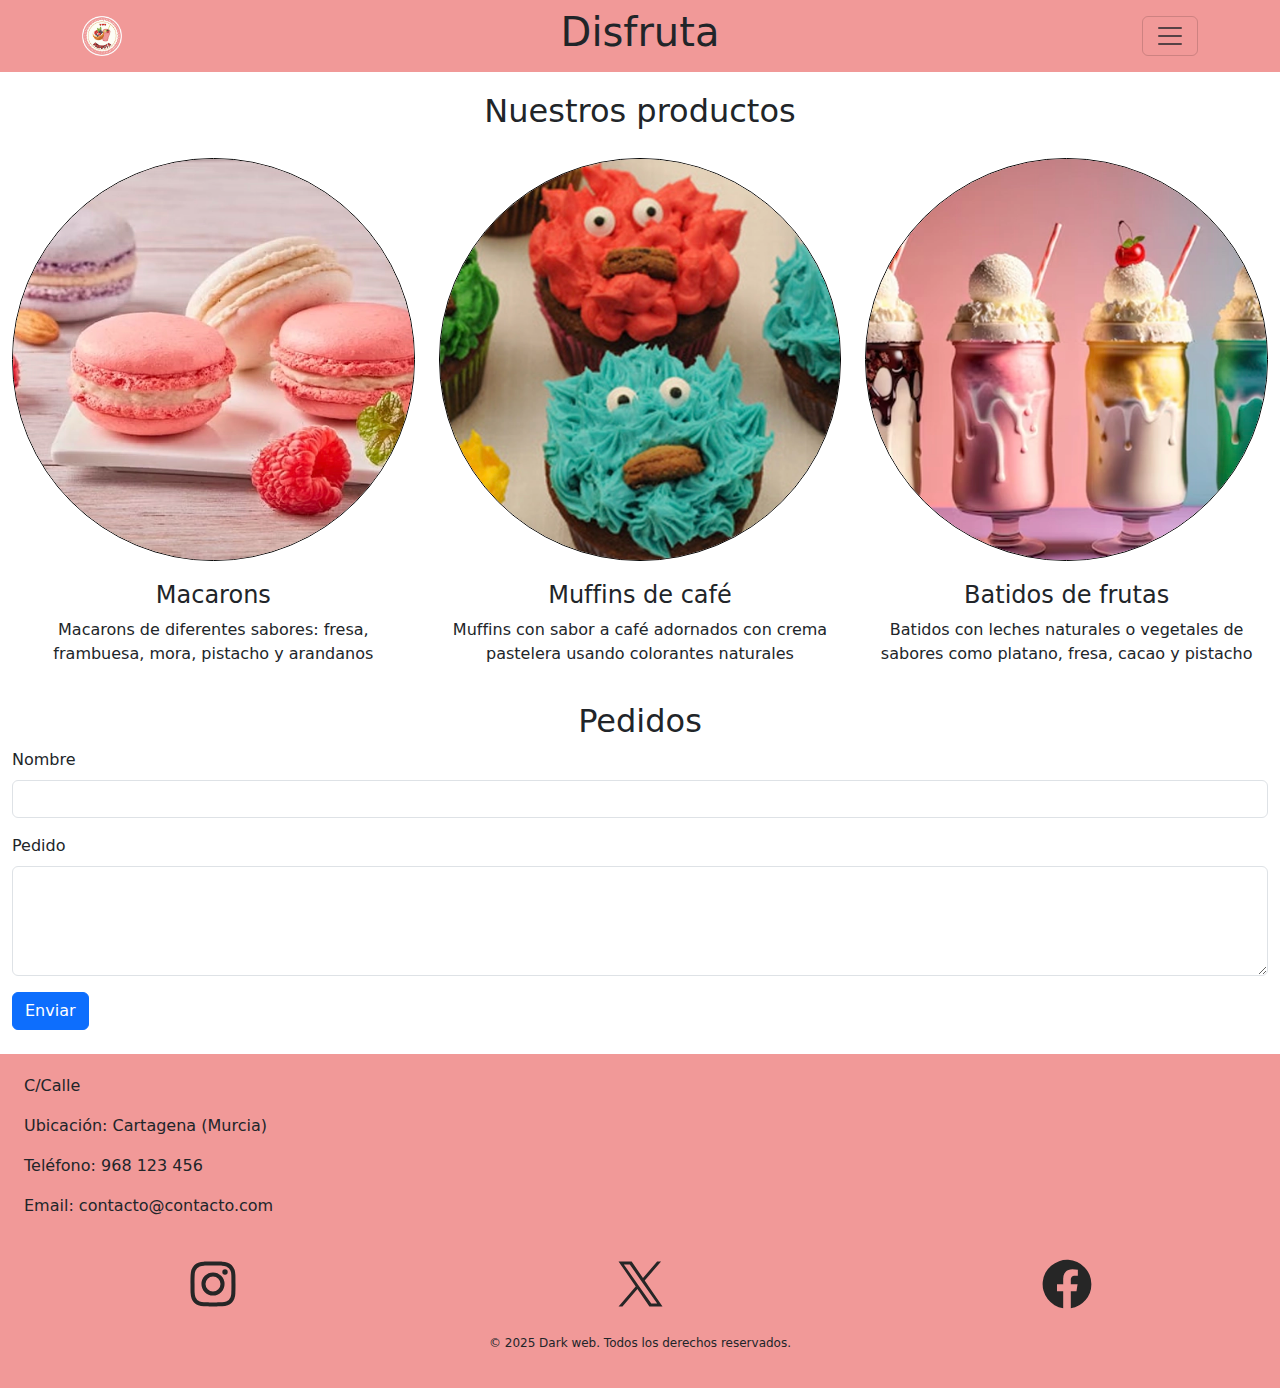
==== productos.html @ 52b7e817 "Avance en productos" ====
<!DOCTYPE html>
<html lang="es">

<head>
    <meta charset="UTF-8">
    <meta name="viewport" content="width=device-width, initial-scale=1.0">
    <title>Disfruta</title>
    <link href="https://cdn.jsdelivr.net/npm/bootstrap@5.3.3/dist/css/bootstrap.min.css" rel="stylesheet" integrity="sha384-QWTKZyjpPEjISv5WaRU9OFeRpok6YctnYmDr5pNlyT2bRjXh0JMhjY6hW+ALEwIH" crossorigin="anonymous">
    <link rel="stylesheet" href="css/custom.css">
    <script src="scripts/correo.js" defer></script>
</head>

<body>
    <div class="container-fluid">
        <div class="row rosa">
            <nav class="col-12 navbar ">
                <div class="container">
                    <a class="navbar-brand" href="index.html">
                        <img src="imagenes/logo.png" alt="Bootstrap" width="40" height="40">
                    </a>
                    <h1>Disfruta</h1>
                    <button class="navbar-toggler" type="button" data-bs-toggle="collapse"
                        data-bs-target="#navbarNavAltMarkup" aria-controls="navbarNavAltMarkup" aria-expanded="false"
                        aria-label="Toggle navigation">
                        <span class="navbar-toggler-icon"></span>
                    </button>
                    <div class="collapse navbar-collapse" id="navbarNavAltMarkup">
                        <div class="navbar-nav">
                            <a class="nav-link" href="#">Platos</a>
                            <a class="nav-link" href="#">Productos</a>
                            <a class="nav-link" href="#">Restaurante</a>
                            <a class="nav-link" href="#">Nuestro equipo</a>
                            <a class="nav-link" href="#">Contacto</a>
                        </div>
                    </div>
                </div>
            </nav>
        </div>
        <div class="row">
            <div class="col-12 subtitulo">
                <h2>Nuestros productos</h2>
            </div>
        </div>
        <div class="row">   <!-- Productos -->
            <div class="col-12 col-sm-6 col-md-4 productos">
                <img src="imagenes/producto/producto1.webp" class="rounded-circle" alt="">
                <h4>Macarons</h4>
                <p>Macarons de diferentes sabores: fresa, frambuesa, mora, pistacho y arandanos</p>
            </div>
            <div class="col-12 col-sm-6 col-md-4 productos">
                <img src="imagenes/producto/producto2.webp" class="rounded-circle" alt="">
                <h4>Muffins de café</h4>
                <p>Muffins con sabor a café adornados con crema pastelera usando colorantes naturales</p>
            </div>
            <div class="col-12 col-sm-6 col-md-4 productos">
                <img src="imagenes/producto/producto3.webp" class="rounded-circle" alt="">
                <h4>Batidos de frutas</h4>
                <p>Batidos con leches naturales o vegetales de sabores como platano, fresa, cacao y pistacho</p>
            </div>
        </div>
        <div class="row">
            <div class="col-12 subtitulo">
                <h2>Pedidos</h2>
            </div>
        </div>
        <div class="row">
            <div class="col-12">
                <form id="pedidoForm">
                    <div class="mb-3">
                        <label for="nombre" class="form-label">Nombre</label>
                        <input type="text" class="form-control" id="nombre" name="nombre" required>
                    </div>
                    <div class="mb-3">
                        <label for="mensaje" class="form-label">Pedido</label>
                        <textarea class="form-control" id="mensaje" name="mensaje" rows="4" required></textarea>
                    </div>
                    <button type="submit" class="btn btn-primary">Enviar</button>
                    <br><br>
                </form>
            </div>
        </div>
        <div class="row"> <!-- Footer -->
            <div class="footer rosa">
                <div class="row margen">
                    <div class="col-12">
                        <p class="contacto contacto-margen"> C/Calle</p>
                        <p class="contacto">Ubicación: Cartagena (Murcia)</p>
                        <p class="contacto">Teléfono: 968 123 456</p>
                        <p class="contacto">Email: contacto@contacto.com</p>
                    </div>
                </div>
                <div class="row">
                    <div class="col-4 d-flex justify-content-center align-items-center">
                        <a href=""> <!-- Poner enlaces -->
                            <img src="imagenes/instagram.svg" alt="Instagram" class="logo">
                        </a>
                    </div>
                    <div class="col-4 d-flex justify-content-center align-items-center">
                        <a href="">
                            <img src="imagenes/x.svg" alt="X" class="logo">
                        </a>
                    </div>
                    <div class="col-4 d-flex justify-content-center align-items-center">
                        <a href="">
                            <img src="imagenes/facebook.svg" alt="Facebook" class="logo">
                        </a>
                    </div>
                </div>
                <div class="row">
                    <div class="col-12 margen">
                        <p class="texto-pequeño">© 2025 Dark web. Todos los derechos reservados.</p>
                    </div>
                </div>
            </div>
        </div>
    </div>
    <script src="https://cdn.jsdelivr.net/npm/bootstrap@5.3.3/dist/js/bootstrap.bundle.min.js" integrity="sha384-YvpcrYf0tY3lHB60NNkmXc5s9fDVZLESaAA55NDzOxhy9GkcIdslK1eN7N6jIeHz" crossorigin="anonymous"></script>
</body>

</html>
---- css/custom.css ----
@import url('https://fonts.googleapis.com/css2?family=Nunito:ital,wght@0,200..1000;1,200..1000&family=Open+Sans:ital,wght@0,300..800;1,300..800&display=swap');

html {
    font-family: 'Nunito', sans-serif;
}

.nav-link {
    color: #000000;
}

.nav-link:hover {
    color: rgb(255, 240, 240);
}

.navbar-nav {
    text-align: center;
}

.rosa {
    background-color: #f19998;
}

.logo {
    width: 60px;
}

.sin {
    padding: 0px;
}

.productos { 
    margin: 0 auto;
}

.productos img {
    width: 100%;
    border: #000 1px solid;
    margin: 20px 0;
}

.productos img:hover {
    transform: scale(1.1);
    transition: 0.5s;
}

.productos h4, .productos p {
    text-align: center;
}

.subtitulo {
    text-align: center;
    margin: 20px 0 0 0;
}

.parrafo {
    text-align: center;
    margin: 10px;
}

.margen {
    margin: 20px 0;
}

.texto-pequeño {
    text-align: center;
    font-size: 12px;
}

/* Media queries para diferentes resoluciones */
@media screen and (min-width:576px) { 
    /* Estilos para pantallas pequeñas */
}

@media screen and (min-width:768px) { 
    /* Estilos para pantallas medianas */
}

@media screen and (min-width:992px) { 
    /* Estilos para pantallas grandes */
}

@media screen and (min-width:1200px) { 
    /* Estilos para pantallas extra grandes */
}

@media screen and (min-width:1400px) { 
    /* Estilos para pantallas muy grandes */
}
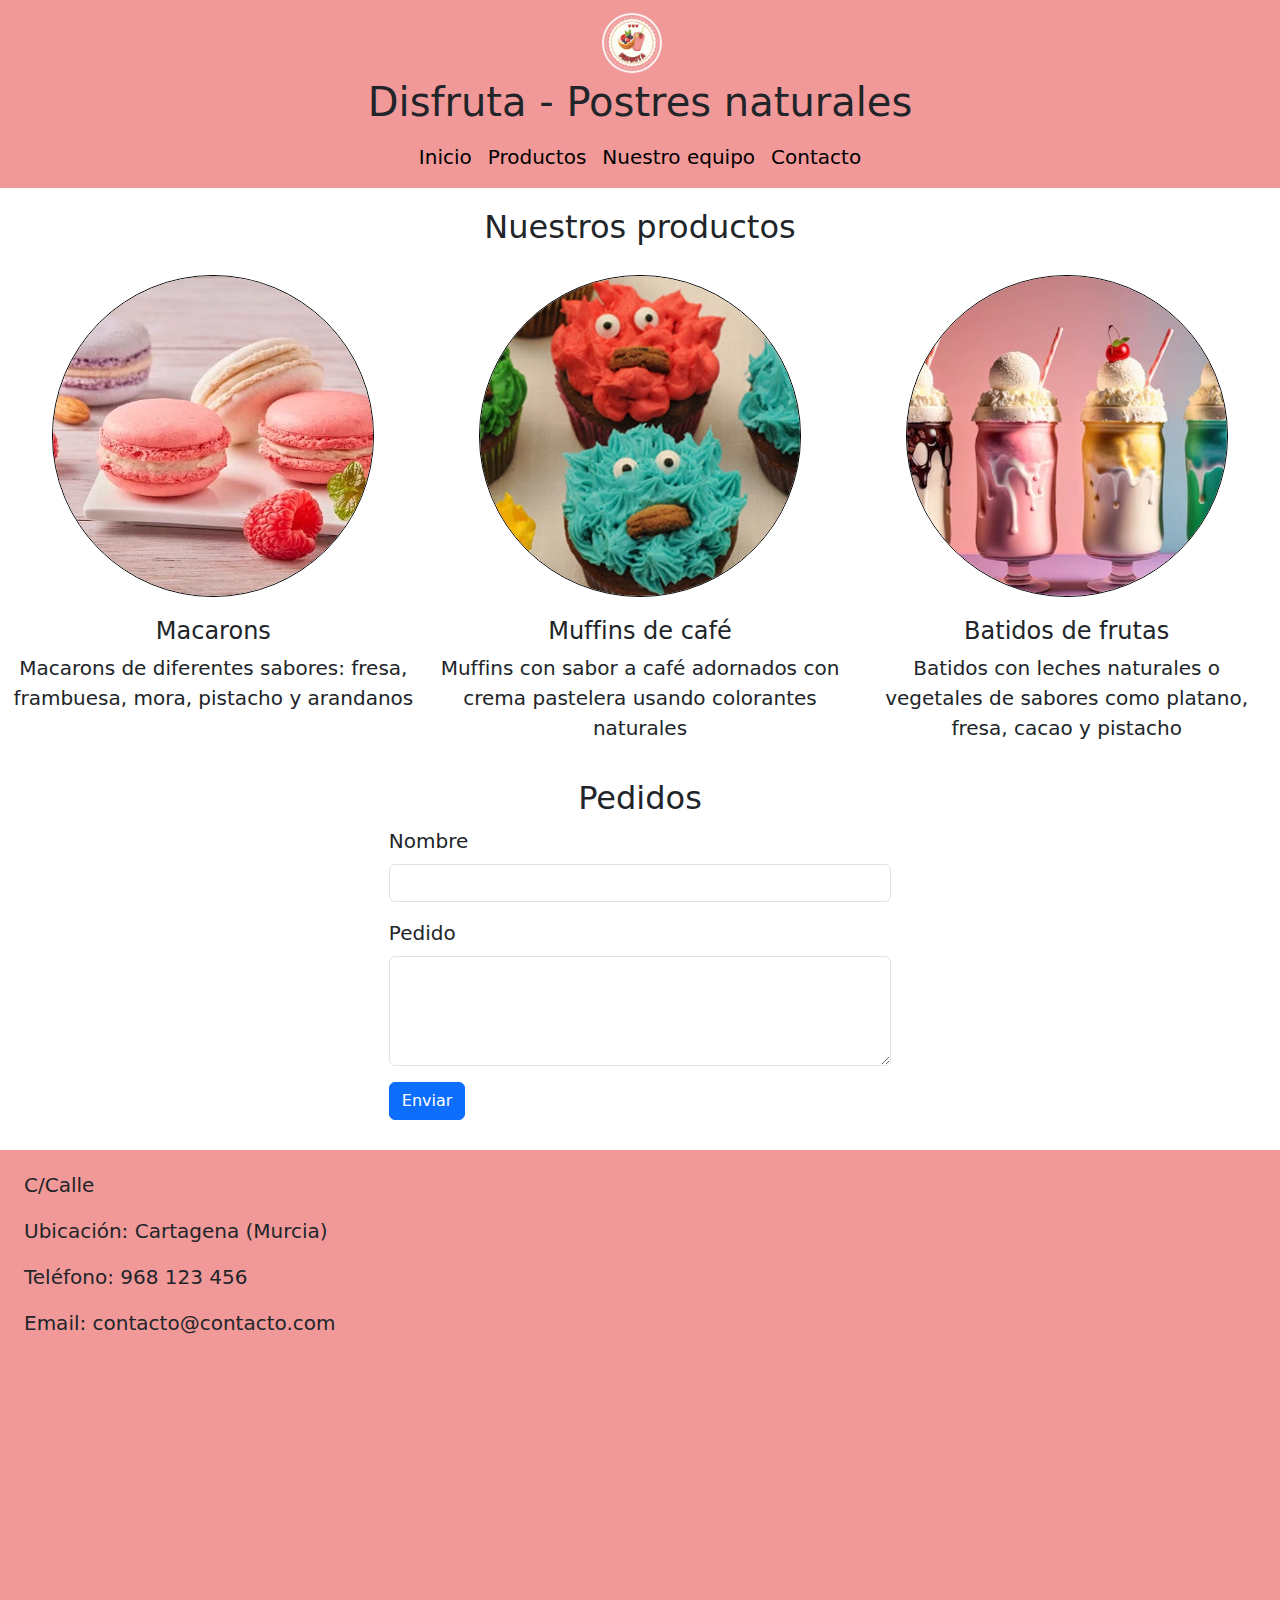
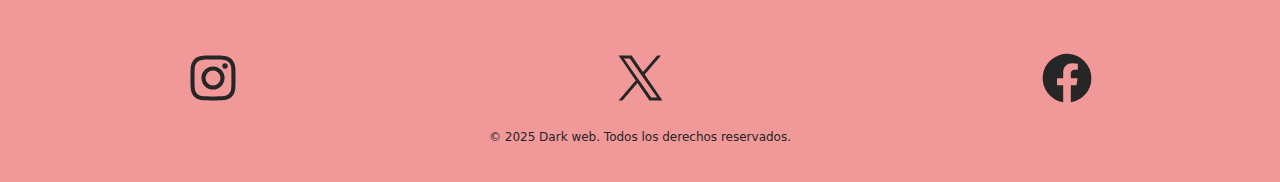
==== commit 521d764d: "mapa, menu expand y responsive" ====
--- a/productos.html
+++ b/productos.html
@@ -13,12 +13,13 @@
 <body>
     <div class="container-fluid">
         <div class="row rosa">
-            <nav class="col-12 navbar ">
-                <div class="container">
+            <nav class="col-12 navbar navbar-expand-md">
+                <div class="container d-flex flex-row flex-md-column justify-content-between align-items-center">
                     <a class="navbar-brand" href="index.html">
-                        <img src="imagenes/logo.png" alt="Bootstrap" width="40" height="40">
+                        <img src="imagenes/logo.png" alt="Logo" class="logo">
                     </a>
-                    <h1>Disfruta</h1>
+                    <h1 class="d-md-none">Disfruta</h1>
+                    <h1 class="d-none d-md-block">Disfruta - Postres naturales</h1>
                     <button class="navbar-toggler" type="button" data-bs-toggle="collapse"
                         data-bs-target="#navbarNavAltMarkup" aria-controls="navbarNavAltMarkup" aria-expanded="false"
                         aria-label="Toggle navigation">
@@ -26,9 +27,8 @@
                     </button>
                     <div class="collapse navbar-collapse" id="navbarNavAltMarkup">
                         <div class="navbar-nav">
-                            <a class="nav-link" href="#">Platos</a>
-                            <a class="nav-link" href="#">Productos</a>
-                            <a class="nav-link" href="#">Restaurante</a>
+                            <a class="nav-link" href="index.html">Inicio</a>
+                            <a class="nav-link" href="productos.html">Productos</a>
                             <a class="nav-link" href="#">Nuestro equipo</a>
                             <a class="nav-link" href="#">Contacto</a>
                         </div>
@@ -65,7 +65,7 @@
         </div>
         <div class="row">
             <div class="col-12">
-                <form id="pedidoForm">
+                <form id="pedidoForm" class="formulario">
                     <div class="mb-3">
                         <label for="nombre" class="form-label">Nombre</label>
                         <input type="text" class="form-control" id="nombre" name="nombre" required>
@@ -82,27 +82,30 @@
         <div class="row"> <!-- Footer -->
             <div class="footer rosa">
                 <div class="row margen">
-                    <div class="col-12">
+                    <div class="col-12 col-sm-6 ">
                         <p class="contacto contacto-margen"> C/Calle</p>
                         <p class="contacto">Ubicación: Cartagena (Murcia)</p>
                         <p class="contacto">Teléfono: 968 123 456</p>
                         <p class="contacto">Email: contacto@contacto.com</p>
                     </div>
+                    <div class="col-12 col-sm-6">
+                        <iframe class="w-100" src="https://www.google.com/maps/embed?pb=!1m18!1m12!1m3!1d3160.8457745839924!2d-0.9927660233647977!3d37.6057885720286!2m3!1f0!2f0!3f0!3m2!1i1024!2i768!4f13.1!3m3!1m2!1s0xd634224e0bc8c2b%3A0xf62d78a986855460!2sCIFP%20Carlos%20III!5e0!3m2!1ses!2ses!4v1738443946466!5m2!1ses!2ses" width="600" height="450" style="border:0;" allowfullscreen="" loading="lazy" referrerpolicy="no-referrer-when-downgrade"></iframe>
+                    </div>
                 </div>
                 <div class="row">
                     <div class="col-4 d-flex justify-content-center align-items-center">
                         <a href=""> <!-- Poner enlaces -->
-                            <img src="imagenes/instagram.svg" alt="Instagram" class="logo">
+                            <img src="imagenes/instagram.svg" alt="Instagram" class="redes">
                         </a>
                     </div>
                     <div class="col-4 d-flex justify-content-center align-items-center">
                         <a href="">
-                            <img src="imagenes/x.svg" alt="X" class="logo">
+                            <img src="imagenes/x.svg" alt="X" class="redes">
                         </a>
                     </div>
                     <div class="col-4 d-flex justify-content-center align-items-center">
                         <a href="">
-                            <img src="imagenes/facebook.svg" alt="Facebook" class="logo">
+                            <img src="imagenes/facebook.svg" alt="Facebook" class="redes">
                         </a>
                     </div>
                 </div>
--- a/css/custom.css
+++ b/css/custom.css
@@ -20,7 +20,7 @@
     background-color: #f19998;
 }
 
-.logo {
+.redes {
     width: 60px;
 }
 
@@ -33,9 +33,9 @@
 }
 
 .productos img {
-    width: 100%;
+    width: 80%;
     border: #000 1px solid;
-    margin: 20px 0;
+    margin: 20px 10%;
 }
 
 .productos img:hover {
@@ -66,23 +66,36 @@
     font-size: 12px;
 }
 
+.formulario {
+    margin: 0 5%;
+}
+
+.logo {
+    width: 40px;
+}
+
 /* Media queries para diferentes resoluciones */
 @media screen and (min-width:576px) { 
-    /* Estilos para pantallas pequeñas */
+    /* Estilos para pantallas sm */
+
+    .formulario {
+        margin: 0 15%;
+    }
 }
 
 @media screen and (min-width:768px) { 
-    /* Estilos para pantallas medianas */
+    /* Estilos para pantallas md */
+
+    .formulario {
+        margin: 0 30%;
+    }
+
+    .logo {
+        width: 60px;
+    }
+
+    body{
+        font-size: 20px;
+    }
 }
 
-@media screen and (min-width:992px) { 
-    /* Estilos para pantallas grandes */
-}
-
-@media screen and (min-width:1200px) { 
-    /* Estilos para pantallas extra grandes */
-}
-
-@media screen and (min-width:1400px) { 
-    /* Estilos para pantallas muy grandes */
-}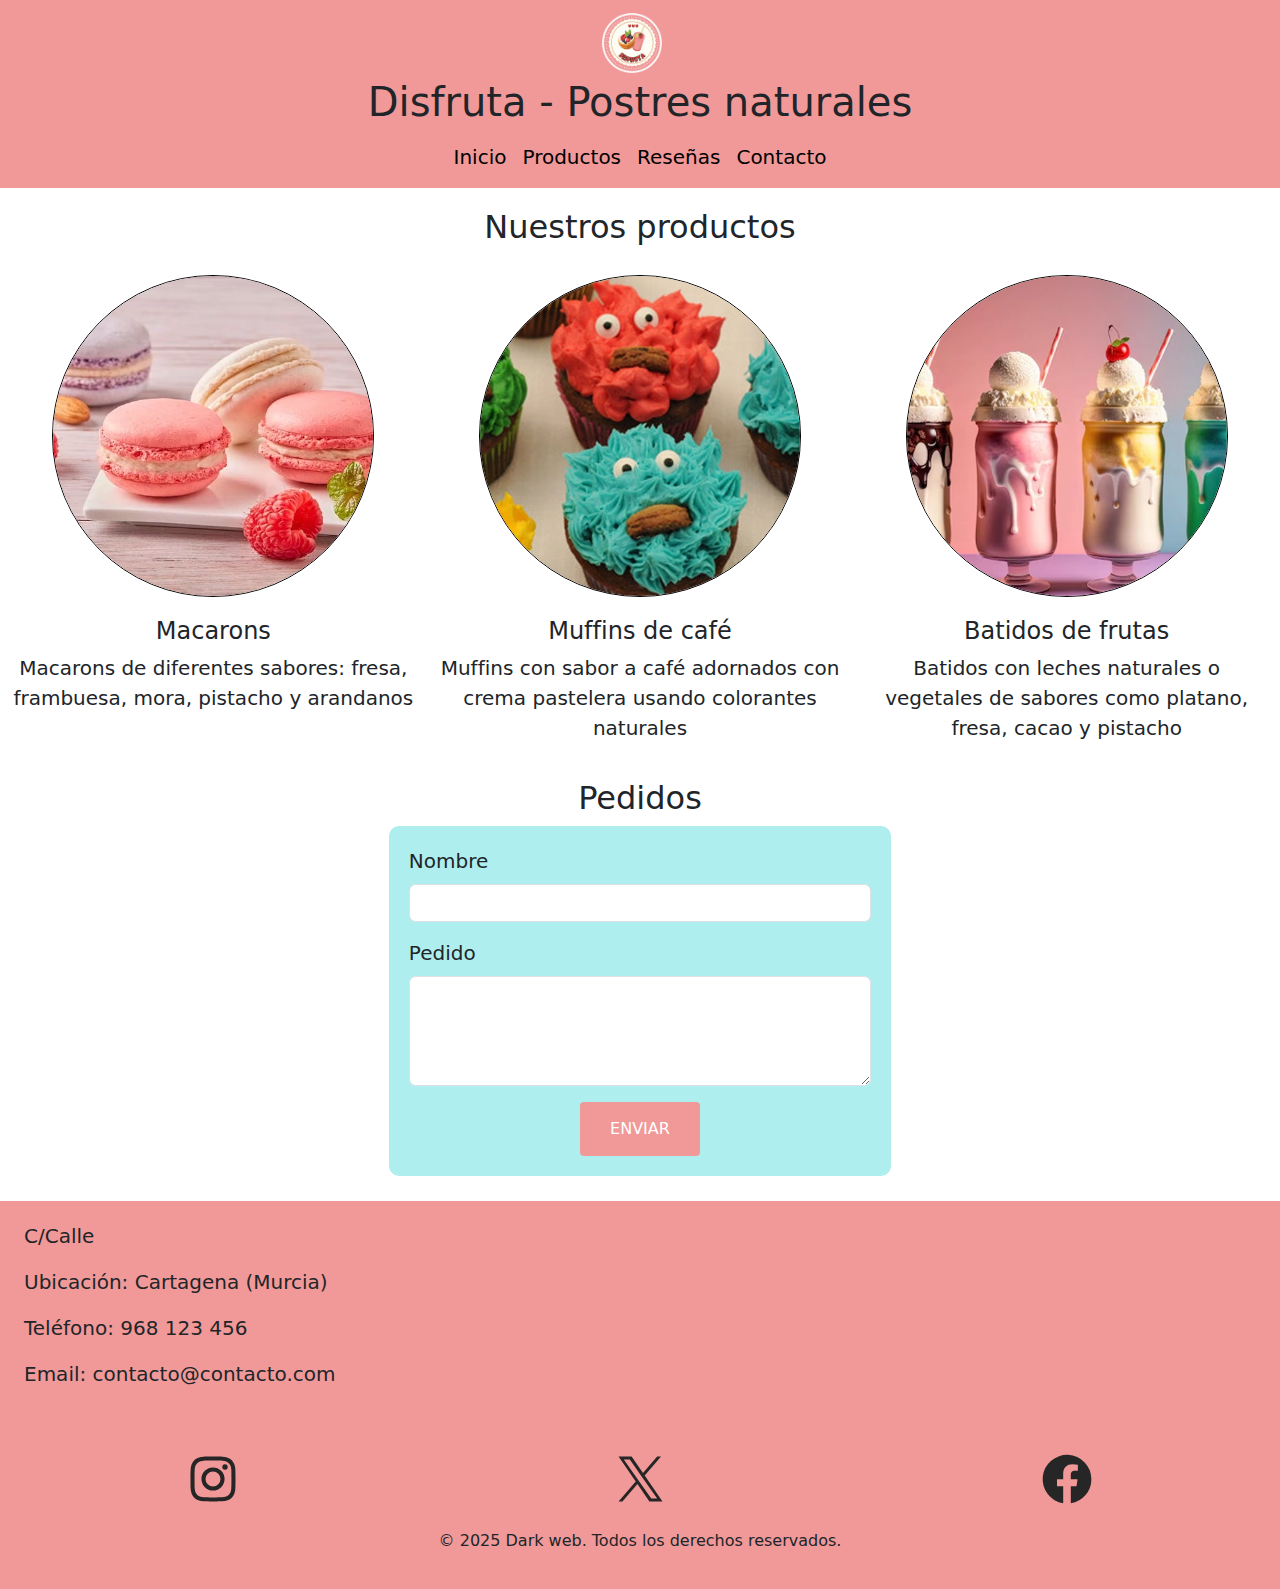
==== commit 36f77fdb: "a" ====
--- a/productos.html
+++ b/productos.html
@@ -4,10 +4,10 @@
 <head>
     <meta charset="UTF-8">
     <meta name="viewport" content="width=device-width, initial-scale=1.0">
-    <title>Disfruta</title>
+    <title>Disfruta - Productos</title>
     <link href="https://cdn.jsdelivr.net/npm/bootstrap@5.3.3/dist/css/bootstrap.min.css" rel="stylesheet" integrity="sha384-QWTKZyjpPEjISv5WaRU9OFeRpok6YctnYmDr5pNlyT2bRjXh0JMhjY6hW+ALEwIH" crossorigin="anonymous">
     <link rel="stylesheet" href="css/custom.css">
-    <script src="scripts/correo.js" defer></script>
+    <script src="scripts/pedido.js" defer></script>
 </head>
 
 <body>
@@ -29,8 +29,8 @@
                         <div class="navbar-nav">
                             <a class="nav-link" href="index.html">Inicio</a>
                             <a class="nav-link" href="productos.html">Productos</a>
-                            <a class="nav-link" href="#">Nuestro equipo</a>
-                            <a class="nav-link" href="#">Contacto</a>
+                            <a class="nav-link" href="reseñas.html">Reseñas</a>
+                            <a class="nav-link" href="contacto.html">Contacto</a>
                         </div>
                     </div>
                 </div>
@@ -63,9 +63,9 @@
                 <h2>Pedidos</h2>
             </div>
         </div>
-        <div class="row">
+        <div class="row padding-form">
             <div class="col-12">
-                <form id="pedidoForm" class="formulario">
+                <form id="pedidoForm" class="formulario estilo-form">
                     <div class="mb-3">
                         <label for="nombre" class="form-label">Nombre</label>
                         <input type="text" class="form-control" id="nombre" name="nombre" required>
@@ -74,8 +74,9 @@
                         <label for="mensaje" class="form-label">Pedido</label>
                         <textarea class="form-control" id="mensaje" name="mensaje" rows="4" required></textarea>
                     </div>
-                    <button type="submit" class="btn btn-primary">Enviar</button>
-                    <br><br>
+                    <div class="centrado">
+                        <button type="submit" class="boton">ENVIAR</button>
+                    </div>
                 </form>
             </div>
         </div>
@@ -89,7 +90,7 @@
                         <p class="contacto">Email: contacto@contacto.com</p>
                     </div>
                     <div class="col-12 col-sm-6">
-                        <iframe class="w-100" src="https://www.google.com/maps/embed?pb=!1m18!1m12!1m3!1d3160.8457745839924!2d-0.9927660233647977!3d37.6057885720286!2m3!1f0!2f0!3f0!3m2!1i1024!2i768!4f13.1!3m3!1m2!1s0xd634224e0bc8c2b%3A0xf62d78a986855460!2sCIFP%20Carlos%20III!5e0!3m2!1ses!2ses!4v1738443946466!5m2!1ses!2ses" width="600" height="450" style="border:0;" allowfullscreen="" loading="lazy" referrerpolicy="no-referrer-when-downgrade"></iframe>
+                        <iframe class="mapa" src="https://www.google.com/maps/embed?pb=!1m18!1m12!1m3!1d3160.8457745839924!2d-0.9927660233647977!3d37.6057885720286!2m3!1f0!2f0!3f0!3m2!1i1024!2i768!4f13.1!3m3!1m2!1s0xd634224e0bc8c2b%3A0xf62d78a986855460!2sCIFP%20Carlos%20III!5e0!3m2!1ses!2ses!4v1738443946466!5m2!1ses!2ses" width="600" height="450" style="border:0;" allowfullscreen="" loading="lazy" referrerpolicy="no-referrer-when-downgrade"></iframe>
                     </div>
                 </div>
                 <div class="row">
--- a/css/custom.css
+++ b/css/custom.css
@@ -71,9 +71,108 @@
 }
 
 .logo {
-    width: 40px;
-}
-
+    width: 60px;
+}
+
+.centrado {
+    text-align: center;
+}
+
+/*Nuestro Equipo*/
+
+.equipo{
+    width: 50%;
+    margin-left: 25%;
+    margin-right: 25%;
+}
+.equipo-hover img:hover {
+    transform: scale(1.1);
+    transition: 0.5s;
+}
+.textoequipo{
+    text-align: center;
+    display: flex;
+    justify-content: center;
+    align-items: center;
+
+}
+.titulo-equipo{
+    text-align: center;
+    padding-top: 20px;
+    padding-bottom: 10px;
+
+}
+.descripcion-equipo{
+    text-align: center;
+    padding-left: 40px;
+    padding-right: 40px;
+    padding-top: 20px;
+    padding-bottom: 50px;
+    background-color: paleturquoise;
+    border-radius: 30px;
+}
+
+.equipo-padding{        /*Separa el footer del body*/
+    padding-bottom: 50px;
+}
+
+/*Contacto*/
+
+.boton {
+    background-color: #f19998;  /* Rosa pastel */
+    color: white;
+    border: none;
+    padding: 15px 30px;
+    font-size: 16px;
+    border-radius: 4px;
+    transition: 0.5s ;
+}
+
+.boton:hover {
+    background-color: #d57b91;  /* Rosa un poco más intenso en hover */
+}
+
+.contacto-form{
+    margin-bottom: 20px;
+    text-align: left;
+}
+
+.contacto-form label {
+    display: block;
+    font-size: 14px;
+    margin-bottom: 8px;
+}
+
+.contacto-form input, textarea {
+    width: 100%;
+    padding: 12px;
+    border: 1px solid #ddd;
+    border-radius: 4px;
+    font-size: 16px;
+    background-color: #f9f9f9;
+}
+.padding-form{
+    padding-bottom: 25px;
+}
+.estilo-form{
+    background-color: paleturquoise;
+    padding: 20px;
+    border-radius: 10px;
+    margin-top: 20px;
+    margin-bottom: 20px;
+}
+.padding-contacto{
+    padding-left: 200px;
+    padding-right: 200px;
+}
+
+.margen-equipo{
+    margin: 0 0%;
+}
+
+.mapa {
+    width: 100%;
+}
 /* Media queries para diferentes resoluciones */
 @media screen and (min-width:576px) { 
     /* Estilos para pantallas sm */
@@ -81,6 +180,19 @@
     .formulario {
         margin: 0 15%;
     }
+    
+    .equipo {
+        width: 60%;
+        margin: 10% 20% 10% 20%;
+    }
+    
+    .mapa {
+        height: 200px;
+    }
+
+    .margen-form {
+        margin-bottom: 20px;
+    }
 }
 
 @media screen and (min-width:768px) { 
@@ -97,5 +209,31 @@
     body{
         font-size: 20px;
     }
-}
-
+
+    .texto-pequeño{
+        font-size: 16px;
+    }
+
+    .equipo {
+        width: 80%;
+        margin: 10%;
+    }
+    
+    .margen-index{
+        margin: 2% 25%;
+    }
+
+    .margen-equipo{
+        margin: 0 15%;
+    }
+
+    .mapa {
+        width: 100%;
+
+    }
+    .margen-form {
+        margin-top: 20px;
+        margin-bottom: 40px;
+    }
+}
+
